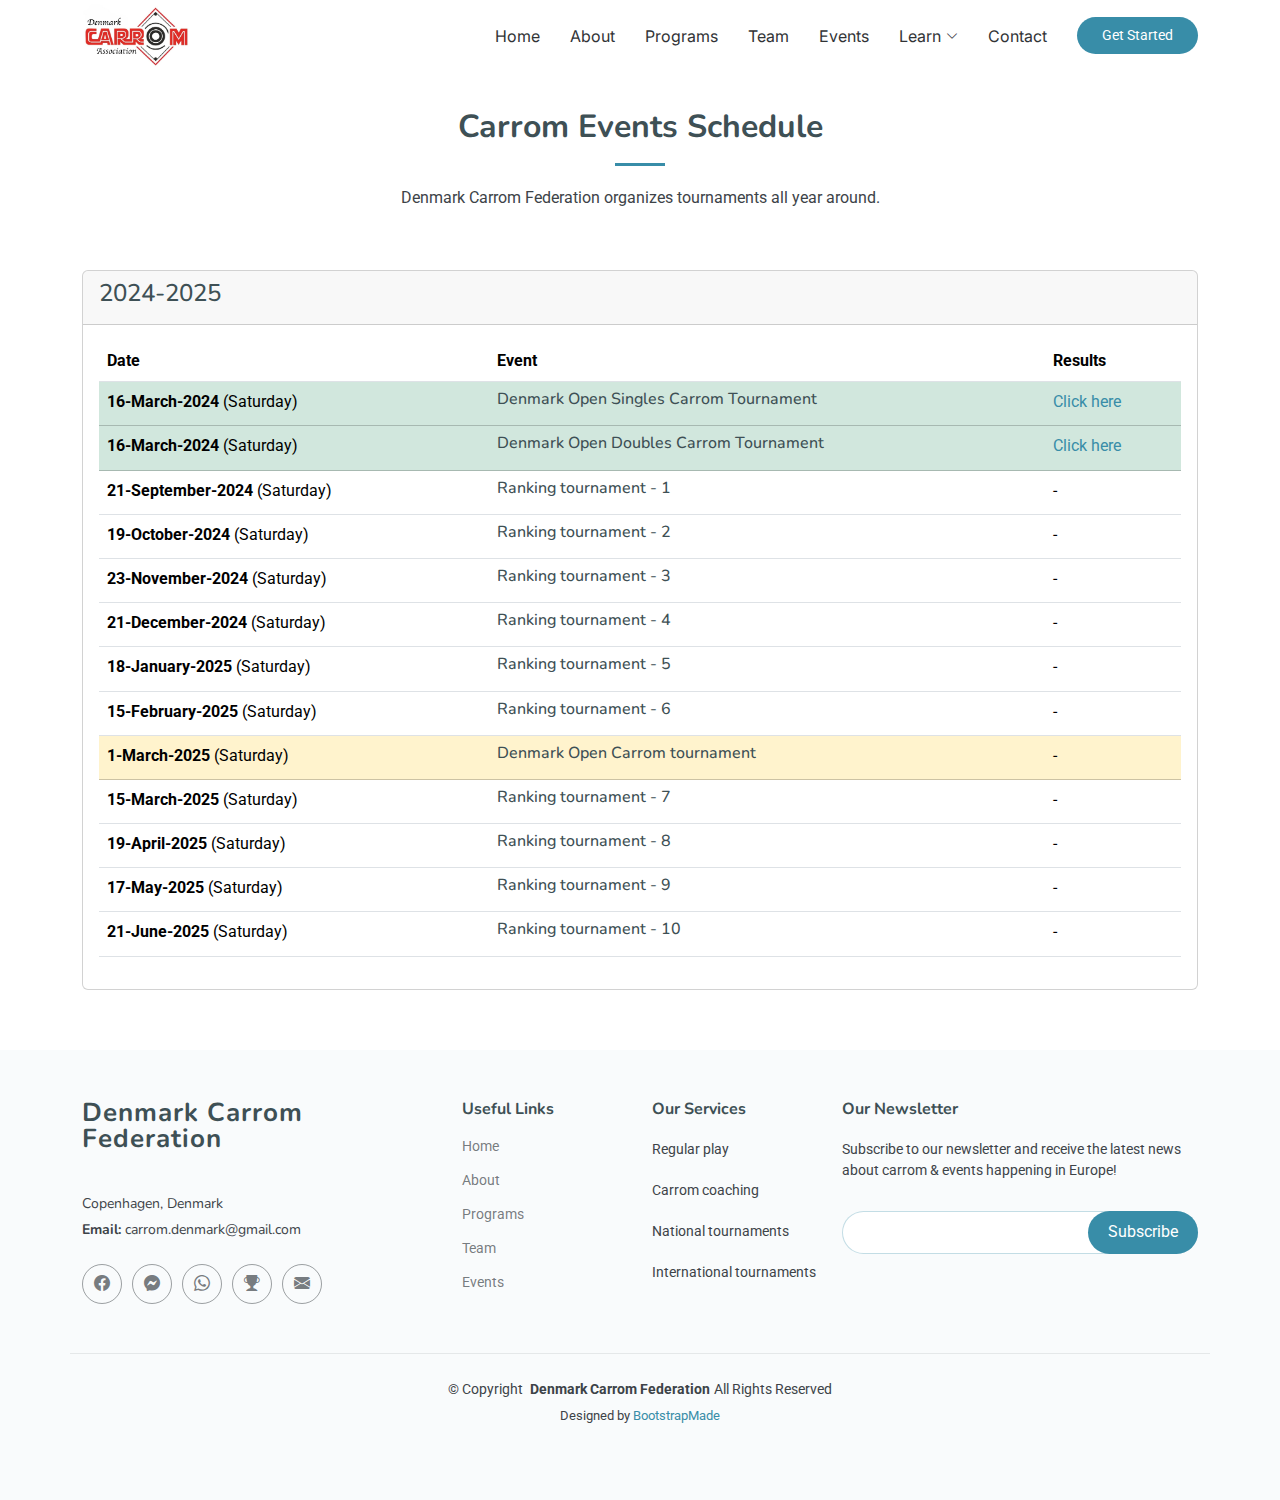
==== events.html @ f28c3bbd "Redesigned events page" ====
<!DOCTYPE html>
<html lang="en">

<head>
  <meta charset="utf-8">
  <meta content="width=device-width, initial-scale=1.0" name="viewport">
  <title>DKCF | Denmark Carrom Federation</title>
  <meta content="Denmark Carrom Federation, Europe Carrom" name="description">
  <meta content="Carrom, Board games, Denmark, Europe, Indian games, Carrom Federation" name="yearwords">

  <!-- Favicons -->
  <link href="assets/img/favicon-32x32.svg" rel="icon">
  <link href="assets/img/favicon-32x32.svg" rel="apple-touch-icon">

  <!-- Fonts -->
  <link href="https://fonts.googleapis.com" rel="preconnect">
  <link href="https://fonts.gstatic.com" rel="preconnect" crossorigin>
  <link href="https://fonts.googleapis.com/css2?family=Roboto:ital,wght@0,100;0,300;0,400;0,500;0,700;0,900;1,100;1,300;1,400;1,500;1,700;1,900&family=Inter:wght@100;200;300;400;500;600;700;800;900&family=Nunito:ital,wght@0,200;0,300;0,400;0,500;0,600;0,700;0,800;0,900;1,200;1,300;1,400;1,500;1,600;1,700;1,800;1,900&display=swap" rel="stylesheet">

  <!-- Vendor CSS Files -->
  <link href="assets/vendor/bootstrap/css/bootstrap.min.css" rel="stylesheet">
  <link href="assets/vendor/bootstrap-icons/bootstrap-icons.css" rel="stylesheet">
  <link href="assets/vendor/aos/aos.css" rel="stylesheet">
  <link href="assets/vendor/glightbox/css/glightbox.min.css" rel="stylesheet">
  <link href="assets/vendor/swiper/swiper-bundle.min.css" rel="stylesheet">

  <!-- Mailchimp popup form -->
  <!-- <script id="mcjs">!function(c,h,i,m,p){m=c.createElement(h),p=c.getElementsByTagName(h)[0],m.async=1,m.src=i,p.parentNode.insertBefore(m,p)}(document,"script","https://chimpstatic.com/mcjs-connected/js/users/6f88967f87622a96cdae61d76/4e37198067c123663e489a44a.js");</script> -->

  <!-- Main CSS File -->
  <link href="assets/css/main.css" rel="stylesheet">

  <!-- Dynamic event generation -->
  <script>
    function fetchJSONData() {
        fetch("./data/events.json")
            .then((res) => {
              if (!res.ok) {
                  throw new Error
                      (`HTTP error! Status: ${res.status}`);
              }
              return res.json();
            })
            .then((data) => {
                var calendarYears = Object.keys(data)
                calendarYears.sort()
                calendarYears.reverse()

                calendarYears.forEach(year => {
                  var events = Object.values(data[year])

                  var event_calendar = document.createElement('div');
                  event_calendar.id = 'row'
                  event_calendar.className = 'row gy-4'
                  document.getElementById('event_calendar').appendChild(event_calendar);

                  var event_year = document.createElement('div');
                  event_year.id = year
                  event_year.className = 'col-12'
                  document.getElementById('row').appendChild(event_year);

                  var event_calendar_heading = document.createElement('div')
                  event_calendar_heading.id = year + "-list"
                  event_calendar_heading.className = "recent-activities card"
                  document.getElementById(year).appendChild(event_calendar_heading);

                  var heading = '<div class="card-header"><h4>' + year + '</h4></div>';
                  document.getElementById(year + '-list').innerHTML += heading;

                  var calendar = document.createElement('div');
                  calendar.className = 'card-body no-padding';
                  calendar.id = year + '-content';
                  document.getElementById(year + '-list').appendChild(calendar);

                  var tableHtml = '<table class="table table-hover">' +
                    '<thead>' +
                    '<tr>' +
                    '<th scope="col">Date</th>' +
                    '<th scope="col">Event</th>' +
                    '<th scope="col">Results</th>' +
                    '</tr>' +
                    '</thead>' +
                    '<tbody>'

                  events.forEach(eventName => {
                    var date = eventName.date;
                    var day = eventName.day;
                    var month = eventName.month;
                    var yearNumber = eventName.year;
                    var title = eventName.title;
                    var link = eventName.link;
                    var desc = eventName.description;
                    var result = eventName.result;
                    var eventRow = '<tr>'
                    if (title.includes("Open") === true) {
                      eventRow = '<tr class="table-warning">'
                    }
                    if (result != "-") {
                      result = '<a href="' + result + '" target="_blank">Click here</a>'
                      eventRow = '<tr class="table-success">'
                    }
                    var event =
                      eventRow +
                      '<td scope="row"><b>' + date + '-' + month + '-' + yearNumber + '</b> (' + day + ')</td>' +
                      '<td><a href="' + link + '" target="_blank"><h6>' + title + '</h6></a></td>' +
                      '<td>' + result + '</td>' +
                      '</tr>'
                    tableHtml += event;
                  });
                  tableHtml += '</tbody></table>'
                  document.getElementById(year + '-content').innerHTML += tableHtml

                });

            })
            .catch((error) =>
                   console.error("Unable to fetch data:", error));
    }
    fetchJSONData();
  </script>

  <!-- =======================================================
  * Template Name: QuickStart
  * Template URL: https://bootstrapmade.com/quickstart-bootstrap-startup-website-template/
  * Updated: May 01 2024 with Bootstrap v5.3.3
  * Author: BootstrapMade.com
  * License: https://bootstrapmade.com/license/
  ======================================================== -->
</head>

<body class="index-page">

  <header id="header" class="header d-flex align-items-center fixed-top">
    <div class="container-fluid container-xl position-relative d-flex align-items-center">

      <a href="index.html" class="logo d-flex align-items-center me-auto">
        <img src="assets/img/logo.png" alt="">
        <!-- <h1 class="sitename">DKCF</h1> -->
      </a>

      <nav id="navmenu" class="navmenu">
        <ul>
          <li><a href="index.html#hero" class="">Home</a></li>
          <li><a href="index.html#about">About</a></li>
          <li><a href="index.html#services">Programs</a></li>
          <!-- <li><a href="index.html#pricing">Pricing</a></li> -->
          <li><a href="index.html#team">Team</a></li>
          <li><a href="events.html">Events</a></li>
          <!-- <li><a href="gallery.html">Gallery</a></li> -->
          <li class="dropdown"><a href="learn.html"><span>Learn</span> <i class="bi bi-chevron-down toggle-dropdown"></i></a>
            <ul>
              <li><a href="learn.html">What is Carrom?</a></li>
              <li><a href="learn.html#how">How to play?</a></li>
              <li><a href="learn.html#videos">Videos</a></li>
            </ul>
          </li>
          <li><a href="index.html#contact">Contact</a></li>
        </ul>
        <i class="mobile-nav-toggle d-xl-none bi bi-list"></i>
      </nav>

      <a class="btn-getstarted" href="index.html#contact">Get Started</a>

    </div>
  </header>

  <main class="main">

    <br/><br/>

    <!-- Events Section -->
    <section id="events" class="features section">
      <div class="container section-title" data-aos="fade-up">
        <h2>Carrom Events Schedule</h2>
        <p>Denmark Carrom Federation organizes tournaments all year around.</p>
      </div>
      <div class="container">
        <div id="event_calendar"></div>
      </div>
    </section>

  </main>

  <footer id="footer" class="footer position-relative">

    <div class="container footer-top">
      <div class="row gy-4">
        <div class="col-lg-4 col-md-6 footer-about">
          <a href="index.html" class="logo d-flex align-items-center">
            <span class="sitename">Denmark Carrom Federation</span>
          </a>
          <div class="footer-contact pt-3">
            <p>Copenhagen, Denmark</p>
            <p><strong>Email:</strong> <span>carrom.denmark@gmail.com</span></p>
          </div>
          <div class="social-links d-flex mt-4">
            <a href="https://facebook.com/DKCarromAssociation">
              <i class="bi bi-facebook"></i>
            </a>
            <a href="https://m.me/DKCarromAssociation">
              <i class="bi bi-messenger"></i>
            </a>
            <a href="https://chat.whatsapp.com/D2tRiCFvaOX0CAkCWmkSAS">
              <i class="bi bi-whatsapp"></i>
            </a>
            <a href="https://sol4.metapensiero.it/lit/club/7abfbacec8ed11eebfe46162688db8a6">
              <i class="bi bi-trophy-fill"></i>
            </a>
            <a href="mailto:carrom.denmark@gmail.com">
              <i class="bi bi-envelope-fill"></i>
            </a>
          </div>
        </div>

        <div class="col-lg-2 col-md-3 footer-links">
          <h4>Useful Links</h4>
          <ul>
            <li><a href="index.html#hero" class="">Home</a></li>
            <li><a href="index.html#about">About</a></li>
            <li><a href="index.html#services">Programs</a></li>
            <!-- <li><a href="index.html#pricing">Pricing</a></li> -->
            <li><a href="index.html#team">Team</a></li>
            <li><a href="events.html">Events</a></li>
          </ul>
        </div>

        <div class="col-lg-2 col-md-3 footer-links">
          <h4>Our Services</h4>
          <ul>
            <li>Regular play</li>
            <li>Carrom coaching</li>
            <li>National tournaments</li>
            <li>International tournaments</li>
          </ul>
        </div>

        <div class="col-lg-4 col-md-12 footer-newsletter">
          <h4>Our Newsletter</h4>
          <p>Subscribe to our newsletter and receive the latest news about carrom & events happening in Europe!</p>
          <form action="https://carrom.us22.list-manage.com/subscribe/post?u=6f88967f87622a96cdae61d76&amp;id=de82ebd48f&amp;f_id=005bc5e1f0" method="post" class="php-email-form" id="mc-embedded-subscribe-form" name="mc-embedded-subscribe-form" target="_blank">
            <div class="newsletter-form"><input type="email" name="EMAIL"><input type="submit" id="mc-embedded-subscribe" value="Subscribe"></div>
            <div class="loading">Loading</div>
            <div class="error-message"></div>
            <div class="sent-message">Your subscription request has been sent. Thank you!</div>
          </form>
        </div>

      </div>
    </div>

    <div class="container copyright text-center mt-4">
      <p>© <span>Copyright</span> <strong class="px-1 sitename">Denmark Carrom Federation</strong><span>All Rights Reserved</span></p>
      <div class="credits">
        <!-- All the links in the footer should remain intact. -->
        <!-- You can delete the links only if you've purchased the pro version. -->
        <!-- Licensing information: https://bootstrapmade.com/license/ -->
        <!-- Purchase the pro version with working PHP/AJAX contact form: [buy-url] -->
        Designed by <a href="https://bootstrapmade.com/">BootstrapMade</a>
      </div>
    </div>

  </footer>

  <!-- Scroll Top -->
  <a href="#" id="scroll-top" class="scroll-top d-flex align-items-center justify-content-center"><i class="bi bi-arrow-up-short"></i></a>

  <!-- Preloader -->
  <div id="preloader"></div>

  <!-- Vendor JS Files -->
  <script src="assets/vendor/bootstrap/js/bootstrap.bundle.min.js"></script>
  <!-- <script src="assets/vendor/php-email-form/validate.js"></script> -->
  <script src="assets/vendor/aos/aos.js"></script>
  <script src="assets/vendor/glightbox/js/glightbox.min.js"></script>
  <script src="assets/vendor/swiper/swiper-bundle.min.js"></script>
  <script src="assets/vendor/waypoints/noframework.waypoints.js"></script>
  <script src="assets/vendor/imagesloaded/imagesloaded.pkgd.min.js"></script>
  <script src="assets/vendor/isotope-layout/isotope.pkgd.min.js"></script>

  <!-- Main JS File -->
  <script src="assets/js/main.js"></script>

  <!-- Google reCaptch v3 -->
  <script src="https://www.google.com/recaptcha/api.js?render=6Les66kUAAAAANyLrgkl7iuN4JUpNlB5upaMovI4"></script>
  <script>
    var myForm = document.getElementById('dkca-form-submit')
    myForm.addEventListener('submit', function(event) {
        event.preventDefault();

        grecaptcha.ready(function() {
            grecaptcha.execute('6Les66kUAAAAANyLrgkl7iuN4JUpNlB5upaMovI4', {action: 'submit'}).then(function(token) {
                document.getElementById('g-recaptcha-response').value = token;
                myForm.submit();
            });
        });
    });
    </script>

    <!-- Subscription popup from mailchimp -->
    <script type="text/javascript" src="//s3.amazonaws.com/downloads.mailchimp.com/js/mc-validate.js"></script>
    <script type="text/javascript">(function($) {window.fnames = new Array(); window.ftypes = new Array();fnames[0]='EMAIL';ftypes[0]='email';fnames[6]='SUBJECT';ftypes[6]='text';fnames[7]='MESSAGE';ftypes[7]='text';fnames[8]='NAME';ftypes[8]='text';fnames[1]='FNAME';ftypes[1]='text';fnames[2]='LNAME';ftypes[2]='text';fnames[3]='ADDRESS';ftypes[3]='address';fnames[4]='PHONE';ftypes[4]='phone';fnames[5]='BIRTHDAY';ftypes[5]='birthday';}(jQuery));var $mcj = jQuery.noConflict(true);</script>
</body>

</html>
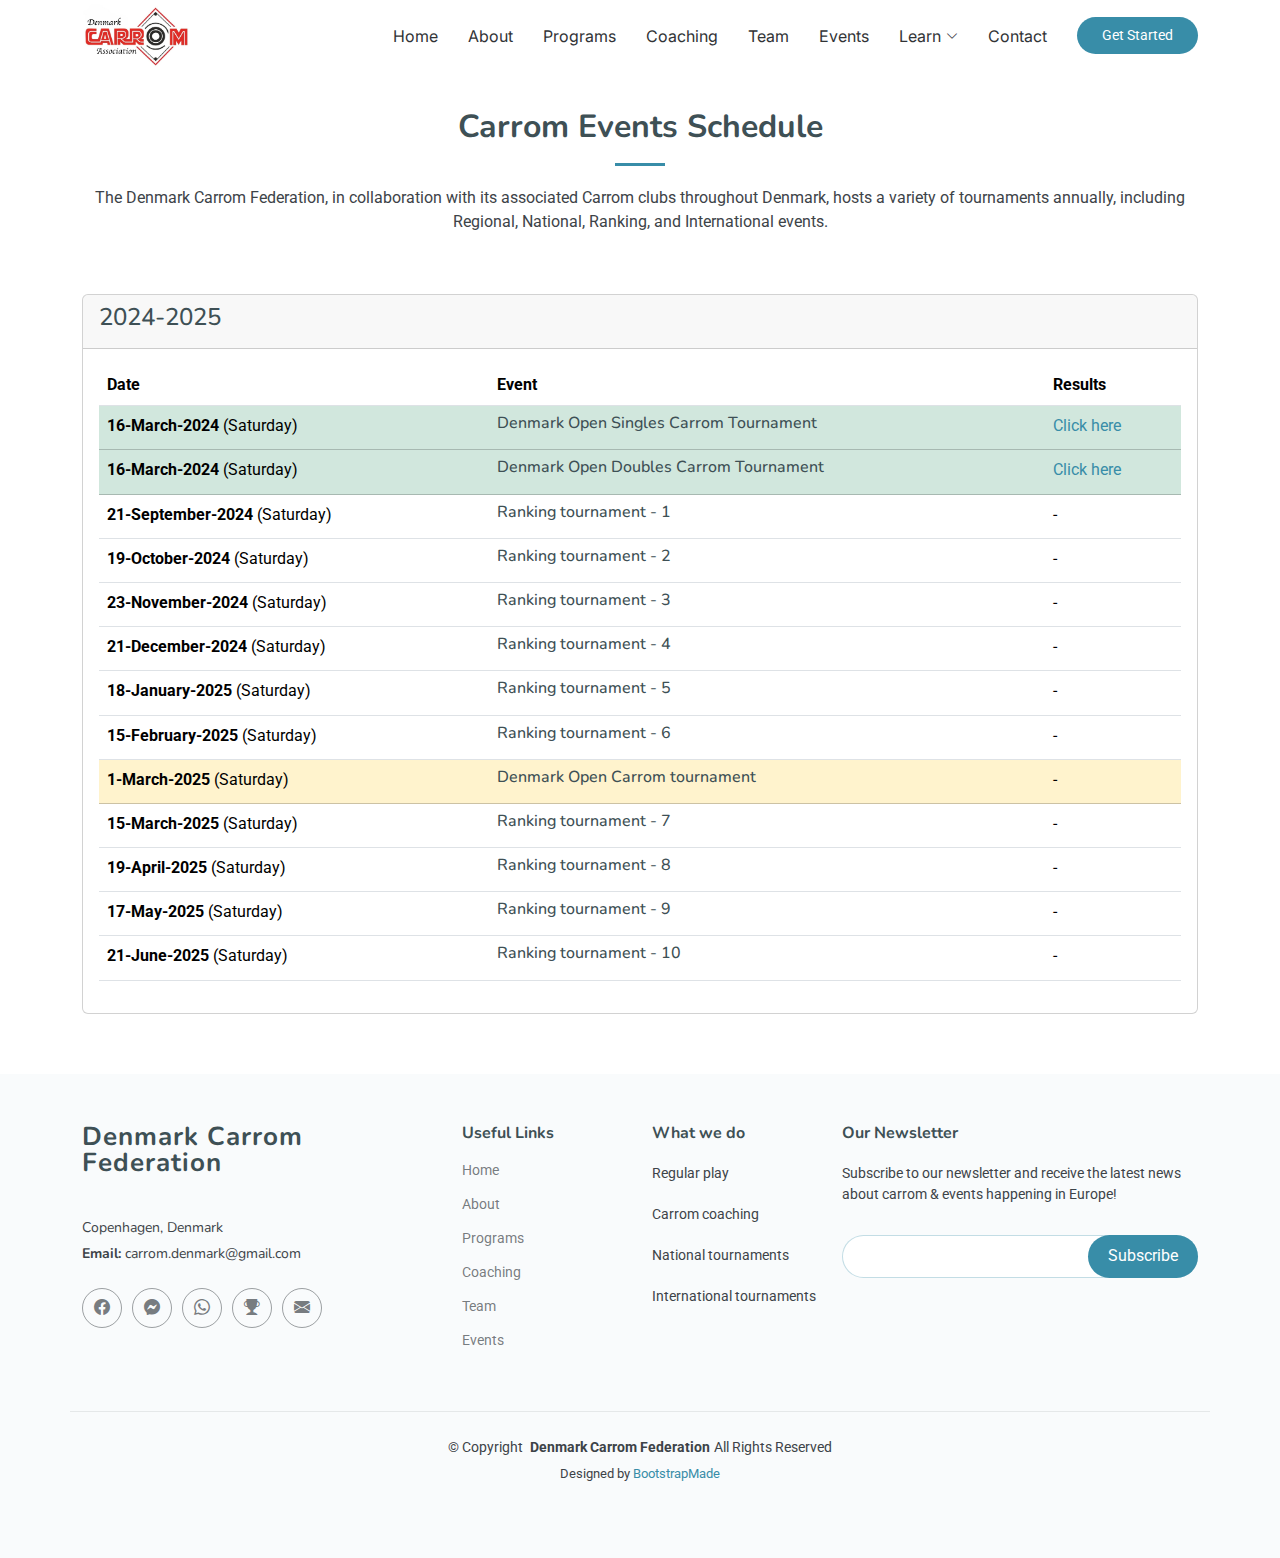
==== commit 8722bea3: "Added google analytics" ====
--- a/events.html
+++ b/events.html
@@ -29,6 +29,16 @@
 
   <!-- Main CSS File -->
   <link href="assets/css/main.css" rel="stylesheet">
+
+  <!-- Google tag (gtag.js) -->
+  <script async src="https://www.googletagmanager.com/gtag/js?id=G-FX6FYFW63V"></script>
+  <script>
+    window.dataLayer = window.dataLayer || [];
+    function gtag(){dataLayer.push(arguments);}
+    gtag('js', new Date());
+
+    gtag('config', 'G-FX6FYFW63V');
+  </script>
 
   <!-- Dynamic event generation -->
   <script>
@@ -143,7 +153,7 @@
           <li><a href="index.html#hero" class="">Home</a></li>
           <li><a href="index.html#about">About</a></li>
           <li><a href="index.html#services">Programs</a></li>
-          <!-- <li><a href="index.html#pricing">Pricing</a></li> -->
+          <li><a href="index.html#coaching">Coaching</a></li>
           <li><a href="index.html#team">Team</a></li>
           <li><a href="events.html">Events</a></li>
           <!-- <li><a href="gallery.html">Gallery</a></li> -->
@@ -172,7 +182,7 @@
     <section id="events" class="features section">
       <div class="container section-title" data-aos="fade-up">
         <h2>Carrom Events Schedule</h2>
-        <p>Denmark Carrom Federation organizes tournaments all year around.</p>
+        <p>The Denmark Carrom Federation, in collaboration with its associated Carrom clubs throughout Denmark, hosts a variety of tournaments annually, including Regional, National, Ranking, and International events.</p>
       </div>
       <div class="container">
         <div id="event_calendar"></div>
@@ -218,14 +228,14 @@
             <li><a href="index.html#hero" class="">Home</a></li>
             <li><a href="index.html#about">About</a></li>
             <li><a href="index.html#services">Programs</a></li>
-            <!-- <li><a href="index.html#pricing">Pricing</a></li> -->
+            <li><a href="index.html#coaching">Coaching</a></li>
             <li><a href="index.html#team">Team</a></li>
             <li><a href="events.html">Events</a></li>
           </ul>
         </div>
 
         <div class="col-lg-2 col-md-3 footer-links">
-          <h4>Our Services</h4>
+          <h4>What we do</h4>
           <ul>
             <li>Regular play</li>
             <li>Carrom coaching</li>
@@ -280,25 +290,9 @@
   <!-- Main JS File -->
   <script src="assets/js/main.js"></script>
 
-  <!-- Google reCaptch v3 -->
-  <script src="https://www.google.com/recaptcha/api.js?render=6Les66kUAAAAANyLrgkl7iuN4JUpNlB5upaMovI4"></script>
-  <script>
-    var myForm = document.getElementById('dkca-form-submit')
-    myForm.addEventListener('submit', function(event) {
-        event.preventDefault();
-
-        grecaptcha.ready(function() {
-            grecaptcha.execute('6Les66kUAAAAANyLrgkl7iuN4JUpNlB5upaMovI4', {action: 'submit'}).then(function(token) {
-                document.getElementById('g-recaptcha-response').value = token;
-                myForm.submit();
-            });
-        });
-    });
-    </script>
-
-    <!-- Subscription popup from mailchimp -->
-    <script type="text/javascript" src="//s3.amazonaws.com/downloads.mailchimp.com/js/mc-validate.js"></script>
-    <script type="text/javascript">(function($) {window.fnames = new Array(); window.ftypes = new Array();fnames[0]='EMAIL';ftypes[0]='email';fnames[6]='SUBJECT';ftypes[6]='text';fnames[7]='MESSAGE';ftypes[7]='text';fnames[8]='NAME';ftypes[8]='text';fnames[1]='FNAME';ftypes[1]='text';fnames[2]='LNAME';ftypes[2]='text';fnames[3]='ADDRESS';ftypes[3]='address';fnames[4]='PHONE';ftypes[4]='phone';fnames[5]='BIRTHDAY';ftypes[5]='birthday';}(jQuery));var $mcj = jQuery.noConflict(true);</script>
+  <!-- Subscription popup from mailchimp -->
+  <script type="text/javascript" src="//s3.amazonaws.com/downloads.mailchimp.com/js/mc-validate.js"></script>
+  <script type="text/javascript">(function($) {window.fnames = new Array(); window.ftypes = new Array();fnames[0]='EMAIL';ftypes[0]='email';fnames[6]='SUBJECT';ftypes[6]='text';fnames[7]='MESSAGE';ftypes[7]='text';fnames[8]='NAME';ftypes[8]='text';fnames[1]='FNAME';ftypes[1]='text';fnames[2]='LNAME';ftypes[2]='text';fnames[3]='ADDRESS';ftypes[3]='address';fnames[4]='PHONE';ftypes[4]='phone';fnames[5]='BIRTHDAY';ftypes[5]='birthday';}(jQuery));var $mcj = jQuery.noConflict(true);</script>
 </body>
 
 </html>
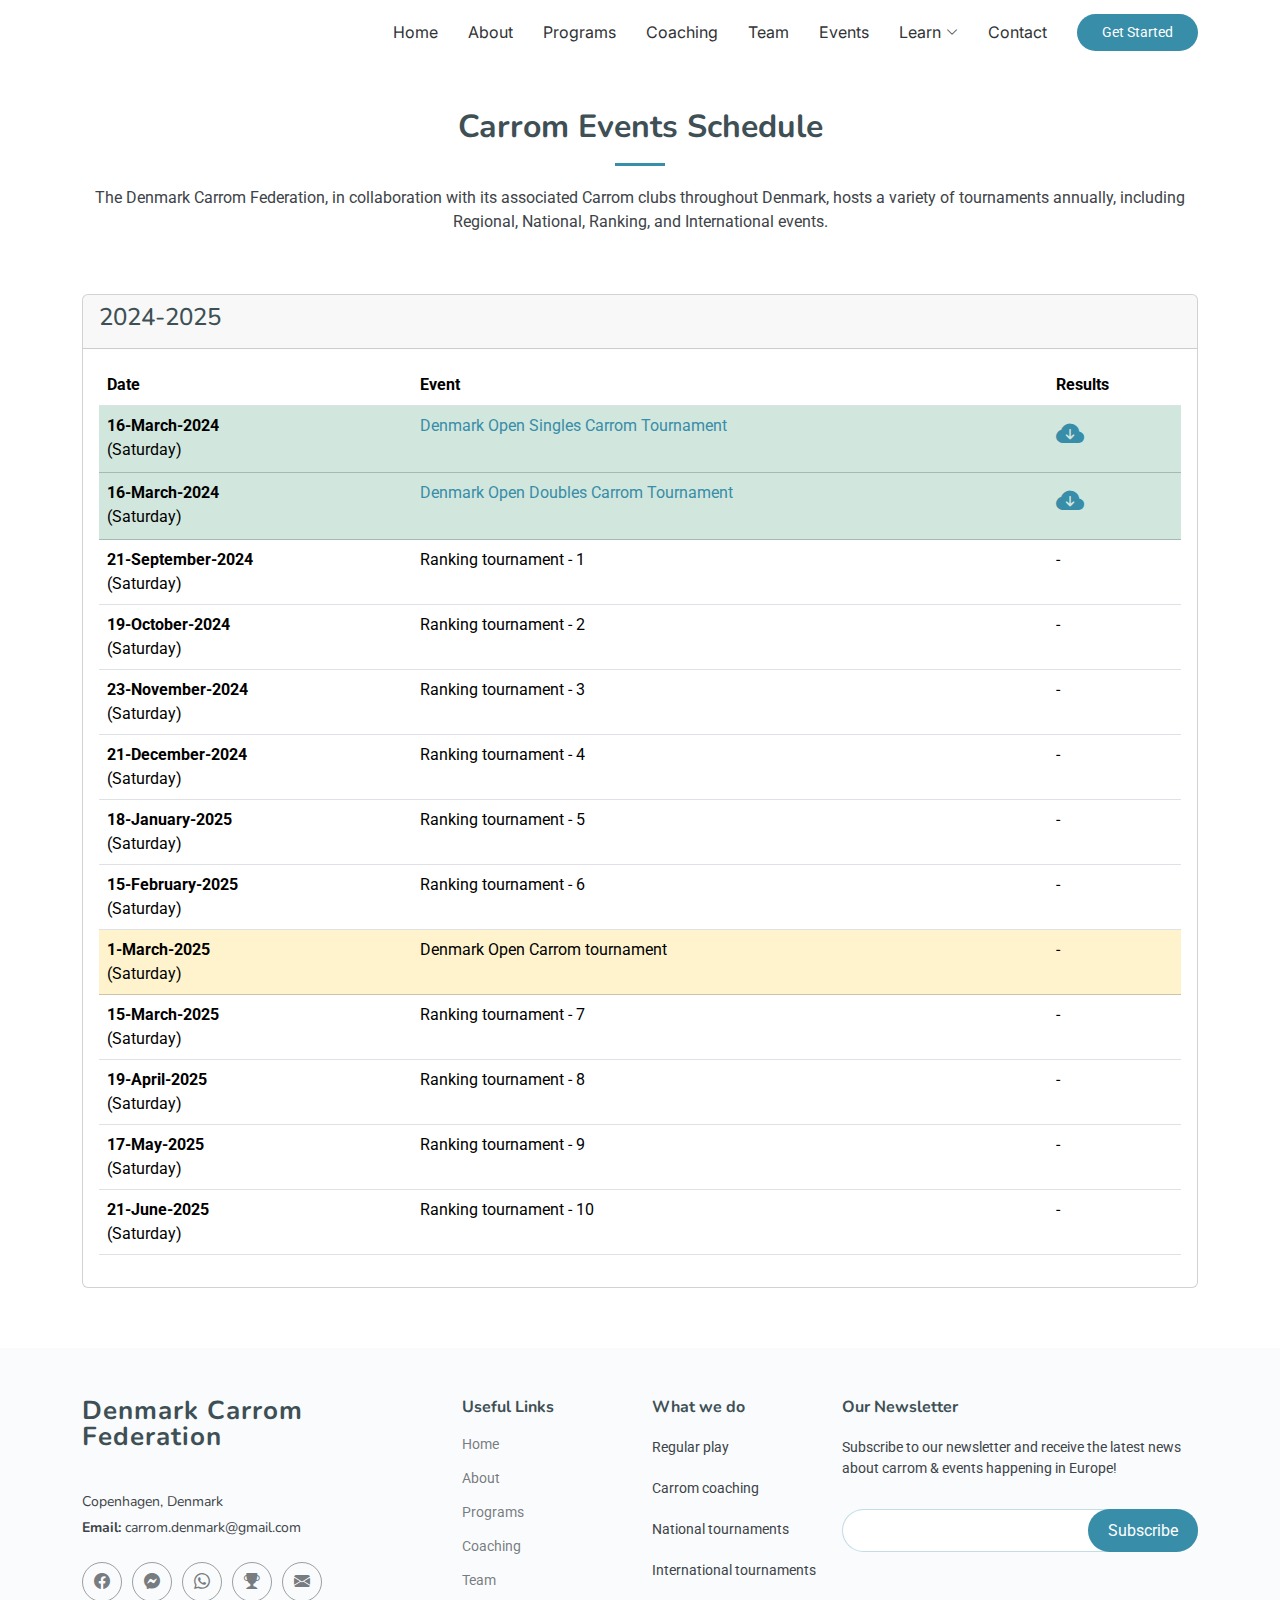
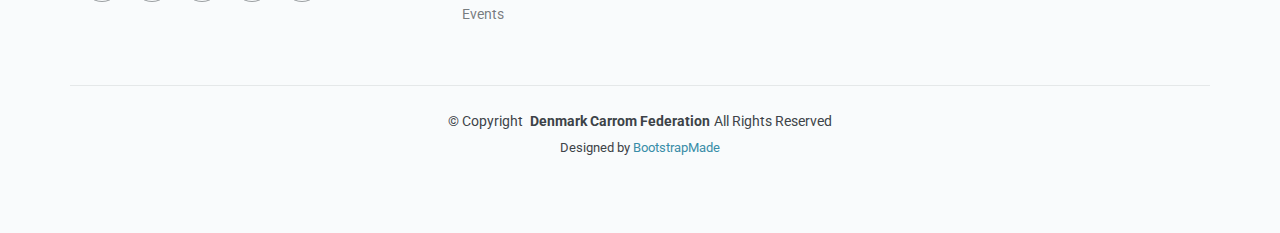
==== commit 61d3c1c4: "Minor css adjustment" ====
--- a/events.html
+++ b/events.html
@@ -102,17 +102,21 @@
                     var desc = eventName.description;
                     var result = eventName.result;
                     var eventRow = '<tr>'
-                    if (title.includes("Open") === true) {
+                    var eventLink = title
+                    if (title.includes("Open") === true || title.includes("International") === true) {
                       eventRow = '<tr class="table-warning">'
                     }
                     if (result != "-") {
-                      result = '<a href="' + result + '" target="_blank">Click here</a>'
+                      result = '<a href="' + result + '" target="_blank"><div class="fs-3 mb-2"><i class="bi bi-cloud-arrow-down-fill"></i></div></a>'
                       eventRow = '<tr class="table-success">'
+                    }
+                    if (link != "") {
+                      eventLink = '<a href="' + link + '" target="_blank">' + title + '</a>'
                     }
                     var event =
                       eventRow +
-                      '<td scope="row"><b>' + date + '-' + month + '-' + yearNumber + '</b> (' + day + ')</td>' +
-                      '<td><a href="' + link + '" target="_blank"><h6>' + title + '</h6></a></td>' +
+                      '<td scope="row"><b>' + date + '-' + month + '-' + yearNumber + '</b> <div class="subtext">(' + day + ')</div></td>' +
+                      '<td>' + eventLink + '</td>' +
                       '<td>' + result + '</td>' +
                       '</tr>'
                     tableHtml += event;
@@ -144,7 +148,8 @@
     <div class="container-fluid container-xl position-relative d-flex align-items-center">
 
       <a href="index.html" class="logo d-flex align-items-center me-auto">
-        <img src="assets/img/logo.png" alt="">
+        <!-- <img src="assets/img/logo.png" alt=""> -->
+        <img src="assets/img/logo.webp" alt="">
         <!-- <h1 class="sitename">DKCF</h1> -->
       </a>
 
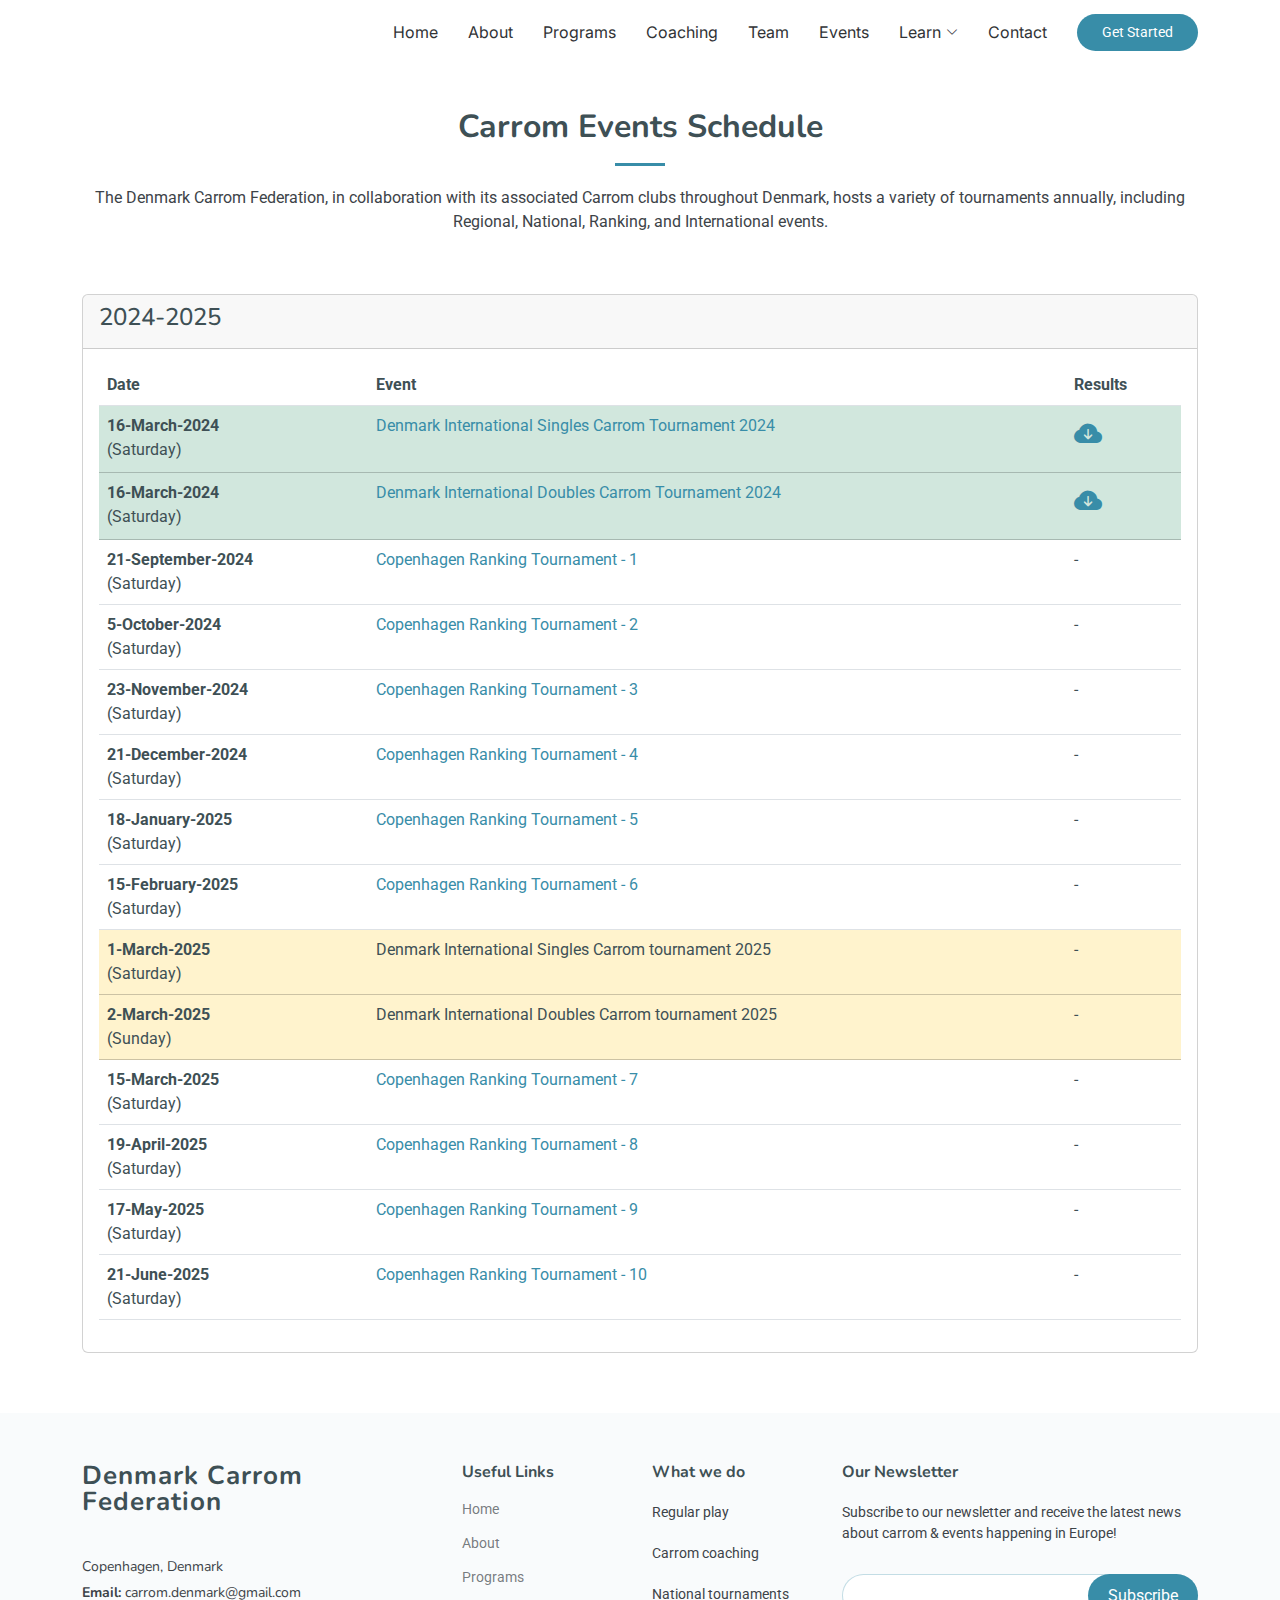
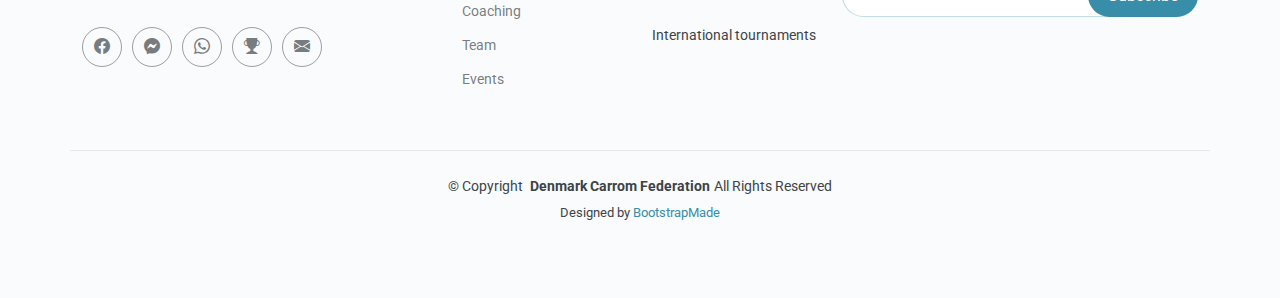
==== commit 32858ada: "Webpage title to track analytics" ====
--- a/events.html
+++ b/events.html
@@ -4,7 +4,7 @@
 <head>
   <meta charset="utf-8">
   <meta content="width=device-width, initial-scale=1.0" name="viewport">
-  <title>DKCF | Denmark Carrom Federation</title>
+  <title>DKCF | Denmark Carrom Federation | Events</title>
   <meta content="Denmark Carrom Federation, Europe Carrom" name="description">
   <meta content="Carrom, Board games, Denmark, Europe, Indian games, Carrom Federation" name="yearwords">
 
@@ -209,7 +209,7 @@
             <p><strong>Email:</strong> <span>carrom.denmark@gmail.com</span></p>
           </div>
           <div class="social-links d-flex mt-4">
-            <a href="https://facebook.com/DKCarromAssociation">
+            <a href="https://facebook.com/DKCarromFederation">
               <i class="bi bi-facebook"></i>
             </a>
             <a href="https://m.me/DKCarromAssociation">
--- a/assets/css/main.css
+++ b/assets/css/main.css
@@ -2431,6 +2431,7 @@
 .team .team-member .pic {
   overflow: hidden;
   width: 150px;
+  height: 150px;
   border-radius: 50%;
   flex-shrink: 0;
 }
@@ -2567,6 +2568,20 @@
   color: #999
 }
 
+.recent-activities th {
+  font-size: 1em;
+  color: var(--heading-color)
+}
+
+.recent-activities tr td {
+  font-size: 1em;
+  color: var(--heading-color)
+}
+
+.recent-activities .subtext {
+  color: var(--heading-color)
+}
+
 .recent-activities .icon {
   width: 35px;
   height: 35px;
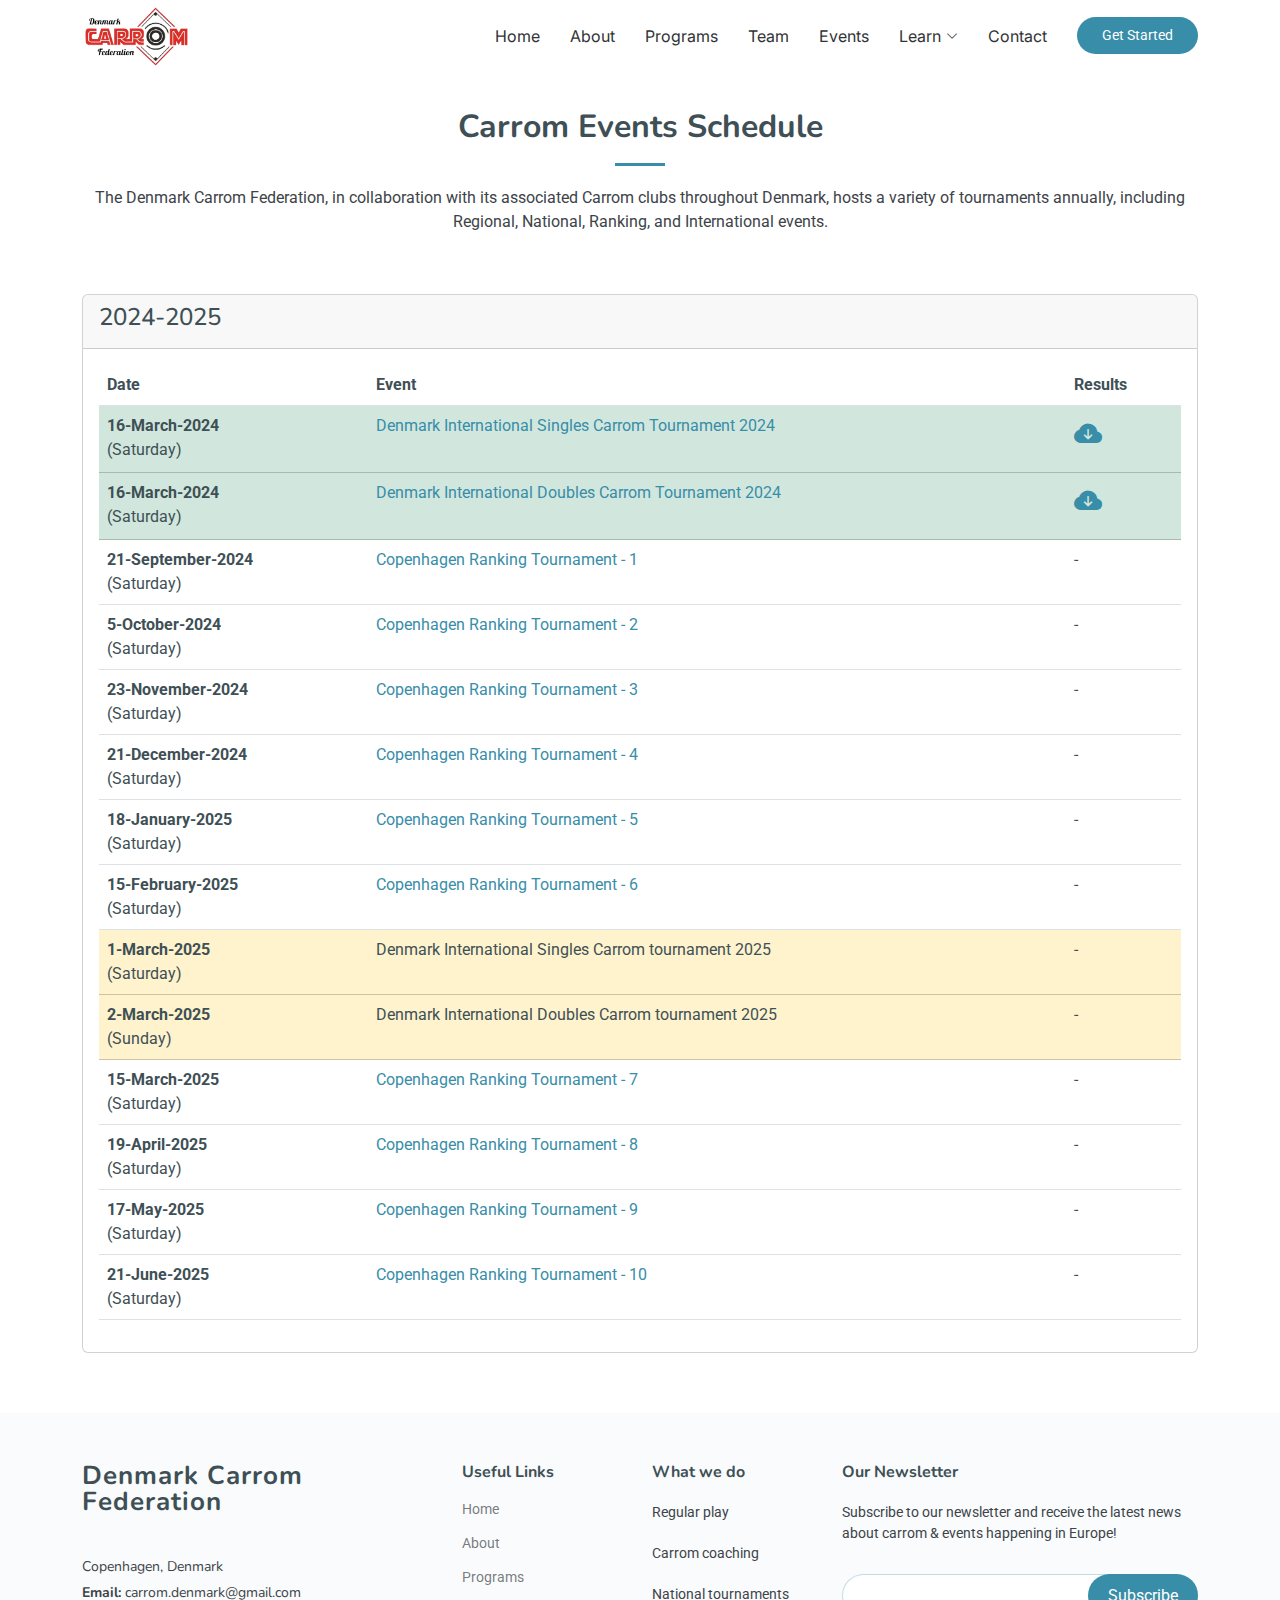
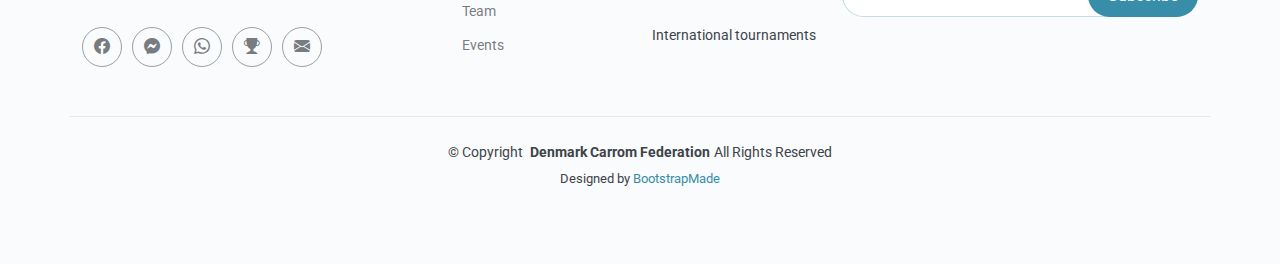
==== commit f30391d4: "Added stats section and updated logo" ====
--- a/events.html
+++ b/events.html
@@ -148,7 +148,7 @@
     <div class="container-fluid container-xl position-relative d-flex align-items-center">
 
       <a href="index.html" class="logo d-flex align-items-center me-auto">
-        <!-- <img src="assets/img/logo.png" alt=""> -->
+        <!-- <img src="assets/img/logo.jpg" alt=""> -->
         <img src="assets/img/logo.webp" alt="">
         <!-- <h1 class="sitename">DKCF</h1> -->
       </a>
@@ -158,7 +158,7 @@
           <li><a href="index.html#hero" class="">Home</a></li>
           <li><a href="index.html#about">About</a></li>
           <li><a href="index.html#services">Programs</a></li>
-          <li><a href="index.html#coaching">Coaching</a></li>
+          <!-- <li><a href="index.html#coaching">Coaching</a></li> -->
           <li><a href="index.html#team">Team</a></li>
           <li><a href="events.html">Events</a></li>
           <!-- <li><a href="gallery.html">Gallery</a></li> -->
@@ -212,7 +212,7 @@
             <a href="https://facebook.com/DKCarromFederation">
               <i class="bi bi-facebook"></i>
             </a>
-            <a href="https://m.me/DKCarromAssociation">
+            <a href="https://m.me/DKCarromFederation">
               <i class="bi bi-messenger"></i>
             </a>
             <a href="https://chat.whatsapp.com/D2tRiCFvaOX0CAkCWmkSAS">
@@ -233,7 +233,7 @@
             <li><a href="index.html#hero" class="">Home</a></li>
             <li><a href="index.html#about">About</a></li>
             <li><a href="index.html#services">Programs</a></li>
-            <li><a href="index.html#coaching">Coaching</a></li>
+            <!-- <li><a href="index.html#coaching">Coaching</a></li> -->
             <li><a href="index.html#team">Team</a></li>
             <li><a href="events.html">Events</a></li>
           </ul>
--- a/assets/css/main.css
+++ b/assets/css/main.css
@@ -103,9 +103,9 @@
 }
 
 @media (max-width: 480px) {
-  .header .logo img {
+  /* .header .logo img {
     max-height: 24px;
-  }
+  } */
 
   .header .logo h1 {
     font-size: 24px;
@@ -963,6 +963,44 @@
 }
 
 /*--------------------------------------------------------------
+# Stats Section
+--------------------------------------------------------------*/
+.stats {
+  --background-color: rgba(var(--accent-color-rgb), .06);
+  padding: 40px 0;
+}
+
+.stats .stats-item {
+  padding: 30px;
+  width: 100%;
+}
+
+.stats .stats-item i {
+  color: var(--accent-color);
+  display: block;
+  font-size: 44px;
+  float: left;
+  line-height: 0;
+}
+
+.stats .stats-item .purecounter {
+  color: var(--heading-color);
+  font-size: 48px;
+  line-height: 40px;
+  display: block;
+  font-weight: 700;
+  margin-left: 60px;
+}
+
+.stats .stats-item p {
+  color: color-mix(in srgb, var(--default-color), transparent 40%);
+  padding: 15px 0 0 0;
+  margin: 0 0 0 60px;
+  font-family: var(--heading-font);
+  font-size: 14px;
+}
+
+/*--------------------------------------------------------------
 # Services Section
 --------------------------------------------------------------*/
 .services {
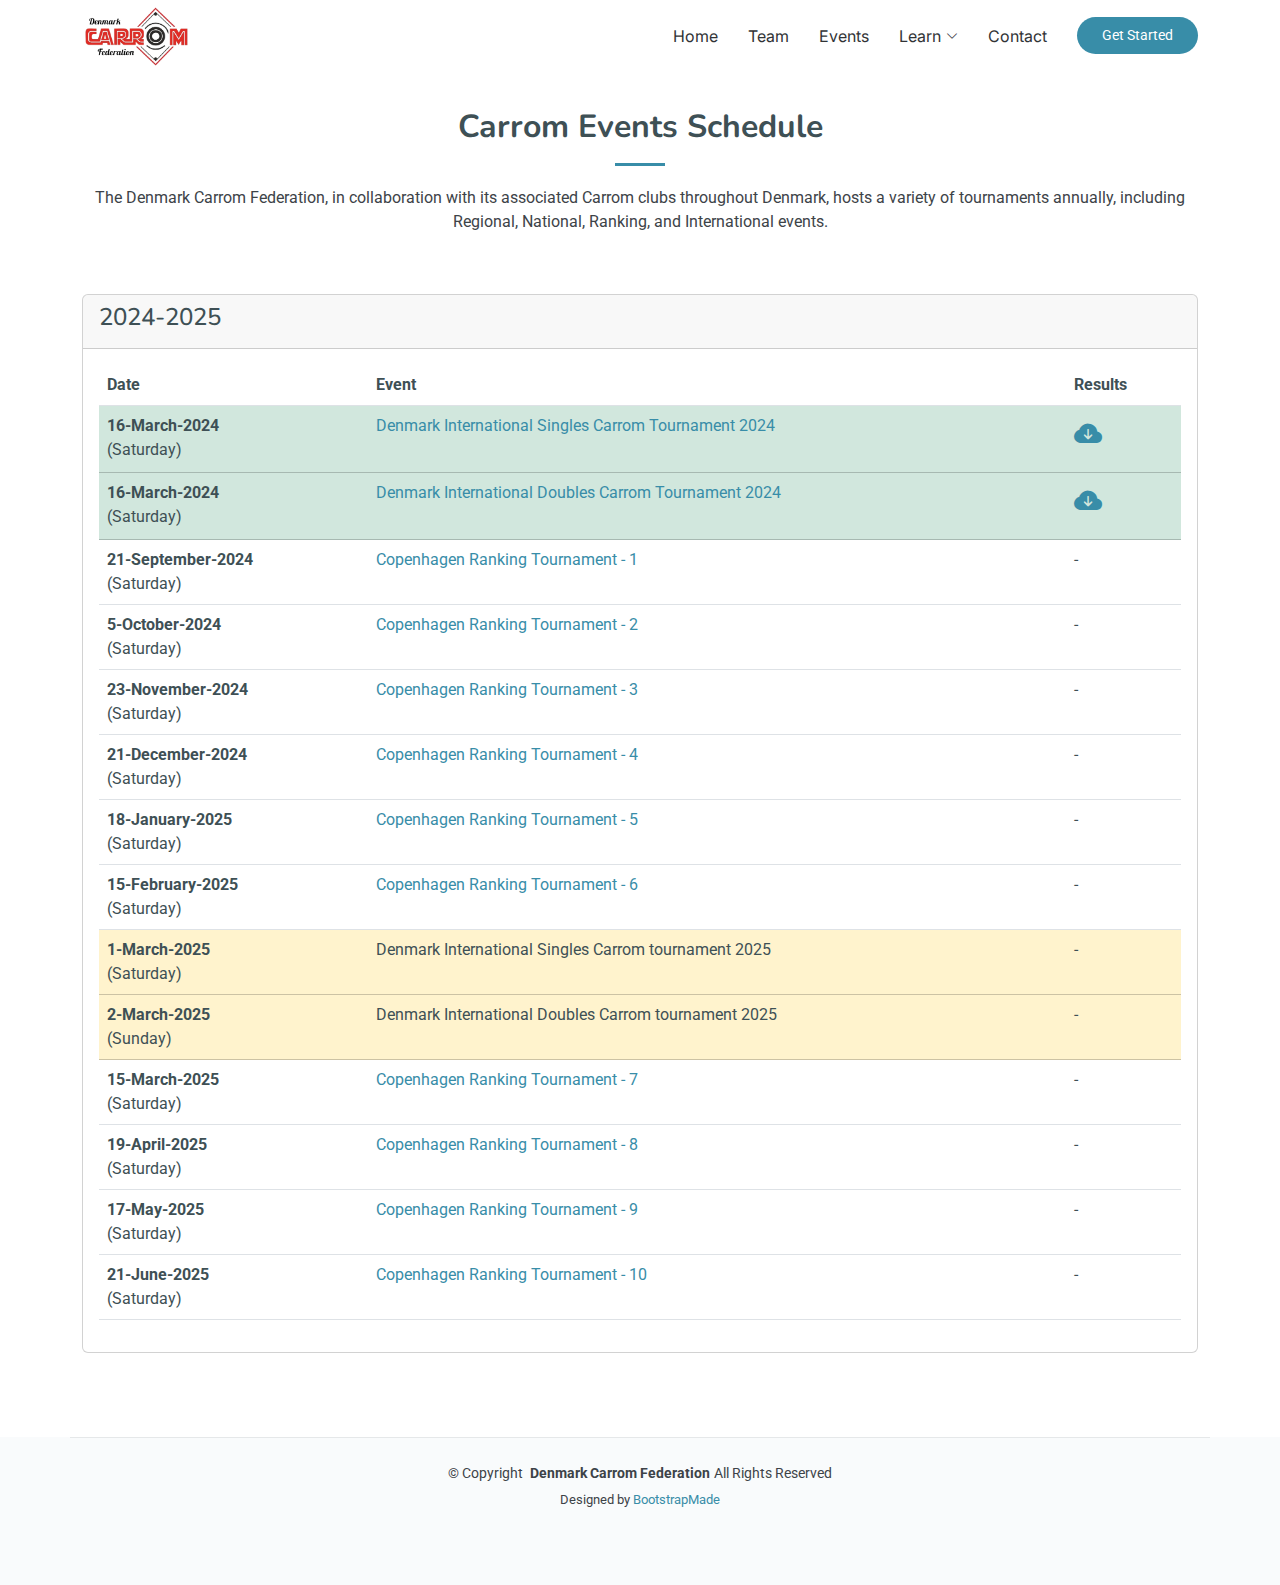
==== commit 8476719a: "Revisted nav-footer-menu" ====
--- a/events.html
+++ b/events.html
@@ -156,8 +156,8 @@
       <nav id="navmenu" class="navmenu">
         <ul>
           <li><a href="index.html#hero" class="">Home</a></li>
-          <li><a href="index.html#about">About</a></li>
-          <li><a href="index.html#services">Programs</a></li>
+          <!-- <li><a href="index.html#about">About</a></li>
+          <li><a href="index.html#services">Programs</a></li> -->
           <!-- <li><a href="index.html#coaching">Coaching</a></li> -->
           <li><a href="index.html#team">Team</a></li>
           <li><a href="events.html">Events</a></li>
@@ -198,7 +198,7 @@
 
   <footer id="footer" class="footer position-relative">
 
-    <div class="container footer-top">
+    <!-- <div class="container footer-top">
       <div class="row gy-4">
         <div class="col-lg-4 col-md-6 footer-about">
           <a href="index.html" class="logo d-flex align-items-center">
@@ -233,7 +233,7 @@
             <li><a href="index.html#hero" class="">Home</a></li>
             <li><a href="index.html#about">About</a></li>
             <li><a href="index.html#services">Programs</a></li>
-            <!-- <li><a href="index.html#coaching">Coaching</a></li> -->
+            <li><a href="index.html#coaching">Coaching</a></li>
             <li><a href="index.html#team">Team</a></li>
             <li><a href="events.html">Events</a></li>
           </ul>
@@ -261,7 +261,7 @@
         </div>
 
       </div>
-    </div>
+    </div> -->
 
     <div class="container copyright text-center mt-4">
       <p>© <span>Copyright</span> <strong class="px-1 sitename">Denmark Carrom Federation</strong><span>All Rights Reserved</span></p>
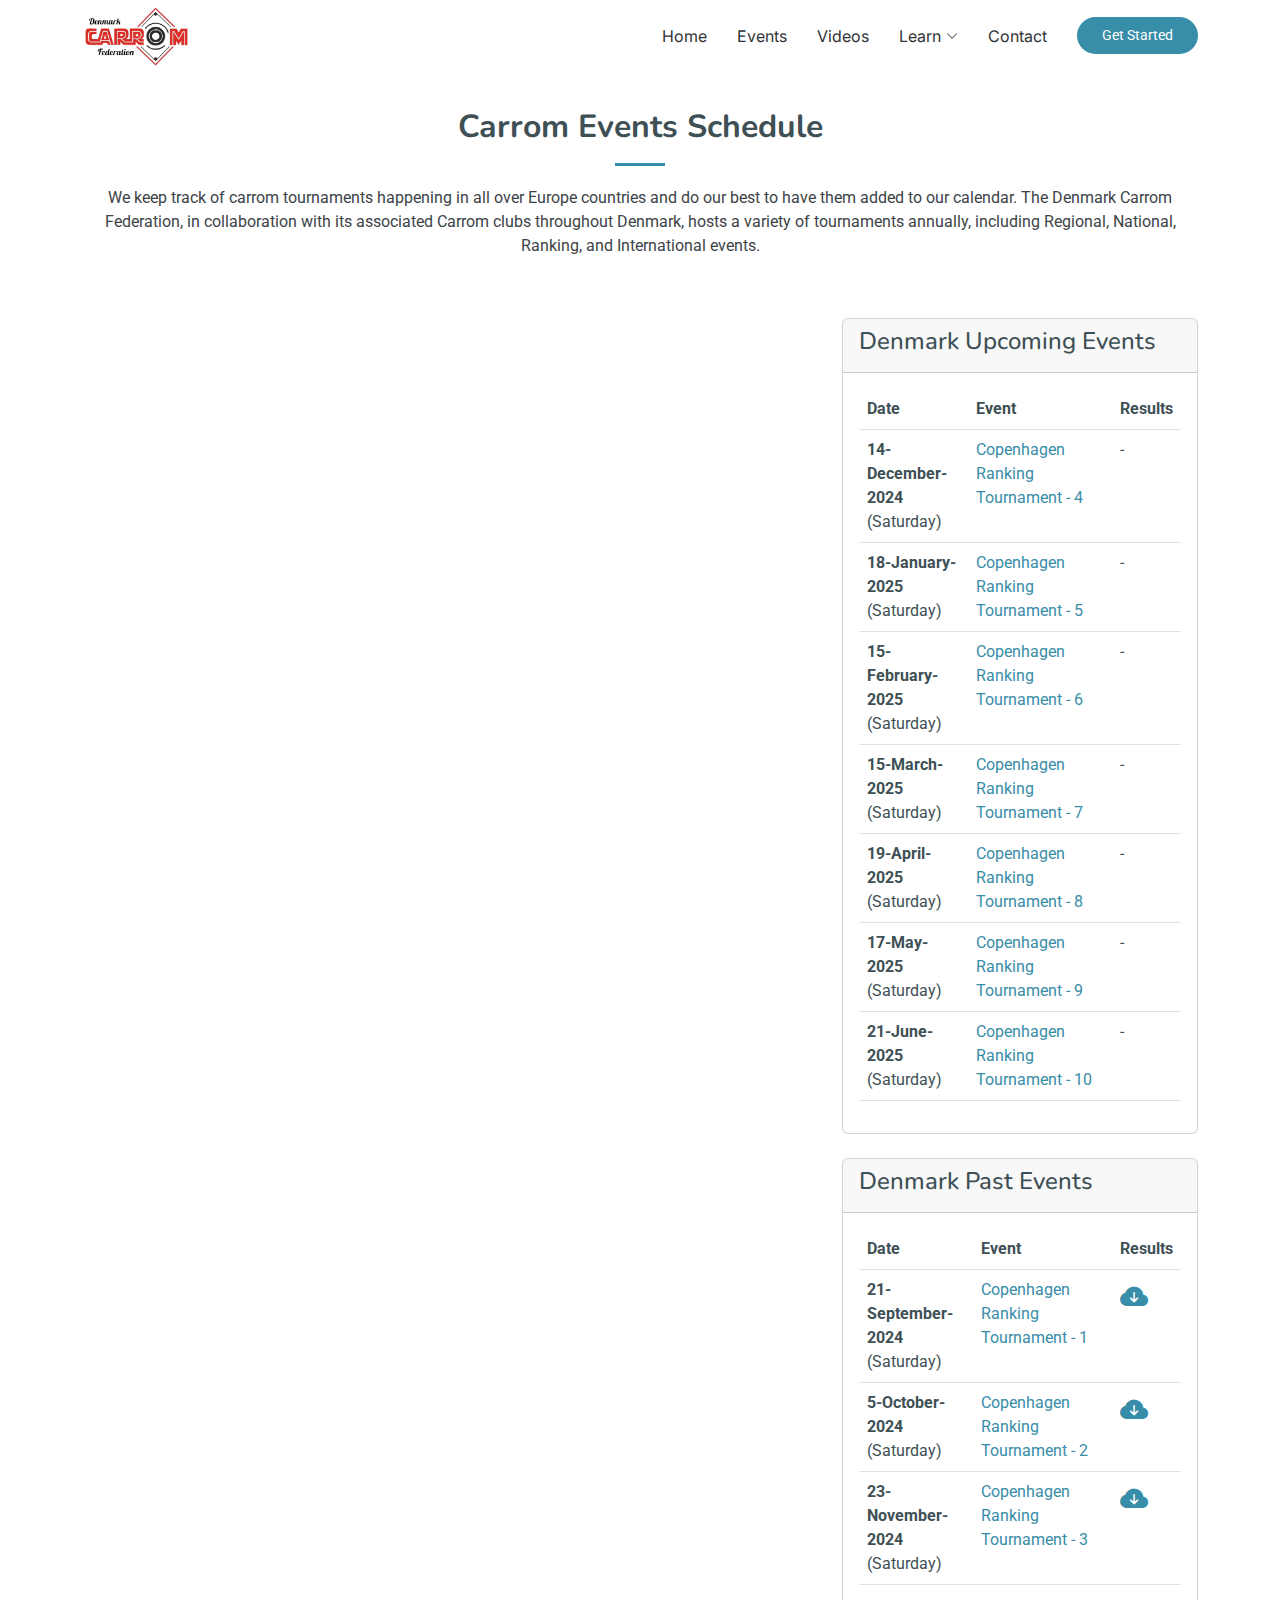
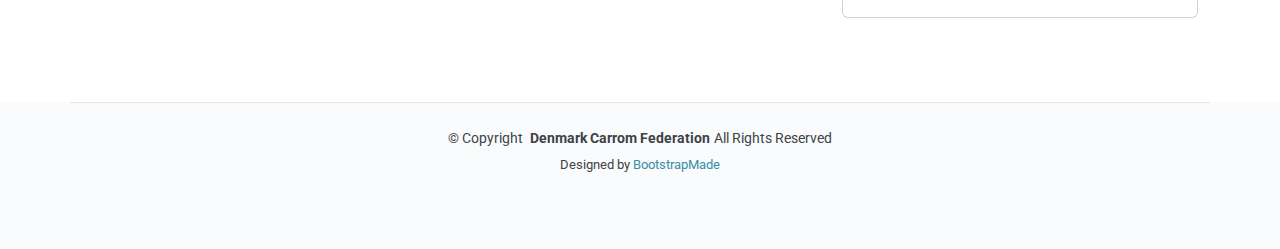
==== commit 7751437e: "Redesigned events section" ====
--- a/events.html
+++ b/events.html
@@ -15,7 +15,9 @@
   <!-- Fonts -->
   <link href="https://fonts.googleapis.com" rel="preconnect">
   <link href="https://fonts.gstatic.com" rel="preconnect" crossorigin>
-  <link href="https://fonts.googleapis.com/css2?family=Roboto:ital,wght@0,100;0,300;0,400;0,500;0,700;0,900;1,100;1,300;1,400;1,500;1,700;1,900&family=Inter:wght@100;200;300;400;500;600;700;800;900&family=Nunito:ital,wght@0,200;0,300;0,400;0,500;0,600;0,700;0,800;0,900;1,200;1,300;1,400;1,500;1,600;1,700;1,800;1,900&display=swap" rel="stylesheet">
+  <link
+    href="https://fonts.googleapis.com/css2?family=Roboto:ital,wght@0,100;0,300;0,400;0,500;0,700;0,900;1,100;1,300;1,400;1,500;1,700;1,900&family=Inter:wght@100;200;300;400;500;600;700;800;900&family=Nunito:ital,wght@0,200;0,300;0,400;0,500;0,600;0,700;0,800;0,900;1,200;1,300;1,400;1,500;1,600;1,700;1,800;1,900&display=swap"
+    rel="stylesheet">
 
   <!-- Vendor CSS Files -->
   <link href="assets/vendor/bootstrap/css/bootstrap.min.css" rel="stylesheet">
@@ -34,7 +36,7 @@
   <script async src="https://www.googletagmanager.com/gtag/js?id=G-FX6FYFW63V"></script>
   <script>
     window.dataLayer = window.dataLayer || [];
-    function gtag(){dataLayer.push(arguments);}
+    function gtag() { dataLayer.push(arguments); }
     gtag('js', new Date());
 
     gtag('config', 'G-FX6FYFW63V');
@@ -42,95 +44,154 @@
 
   <!-- Dynamic event generation -->
   <script>
-    function fetchJSONData() {
-        fetch("./data/events.json")
-            .then((res) => {
-              if (!res.ok) {
-                  throw new Error
-                      (`HTTP error! Status: ${res.status}`);
-              }
-              return res.json();
-            })
-            .then((data) => {
-                var calendarYears = Object.keys(data)
-                calendarYears.sort()
-                calendarYears.reverse()
-
-                calendarYears.forEach(year => {
-                  var events = Object.values(data[year])
-
-                  var event_calendar = document.createElement('div');
-                  event_calendar.id = 'row'
-                  event_calendar.className = 'row gy-4'
-                  document.getElementById('event_calendar').appendChild(event_calendar);
-
-                  var event_year = document.createElement('div');
-                  event_year.id = year
-                  event_year.className = 'col-12'
-                  document.getElementById('row').appendChild(event_year);
-
-                  var event_calendar_heading = document.createElement('div')
-                  event_calendar_heading.id = year + "-list"
-                  event_calendar_heading.className = "recent-activities card"
-                  document.getElementById(year).appendChild(event_calendar_heading);
-
-                  var heading = '<div class="card-header"><h4>' + year + '</h4></div>';
-                  document.getElementById(year + '-list').innerHTML += heading;
-
-                  var calendar = document.createElement('div');
-                  calendar.className = 'card-body no-padding';
-                  calendar.id = year + '-content';
-                  document.getElementById(year + '-list').appendChild(calendar);
-
-                  var tableHtml = '<table class="table table-hover">' +
-                    '<thead>' +
-                    '<tr>' +
-                    '<th scope="col">Date</th>' +
-                    '<th scope="col">Event</th>' +
-                    '<th scope="col">Results</th>' +
-                    '</tr>' +
-                    '</thead>' +
-                    '<tbody>'
-
-                  events.forEach(eventName => {
-                    var date = eventName.date;
-                    var day = eventName.day;
-                    var month = eventName.month;
-                    var yearNumber = eventName.year;
-                    var title = eventName.title;
-                    var link = eventName.link;
-                    var desc = eventName.description;
-                    var result = eventName.result;
-                    var eventRow = '<tr>'
-                    var eventLink = title
-                    if (title.includes("Open") === true || title.includes("International") === true) {
-                      eventRow = '<tr class="table-warning">'
-                    }
-                    if (result != "-") {
-                      result = '<a href="' + result + '" target="_blank"><div class="fs-3 mb-2"><i class="bi bi-cloud-arrow-down-fill"></i></div></a>'
-                      eventRow = '<tr class="table-success">'
-                    }
-                    if (link != "") {
-                      eventLink = '<a href="' + link + '" target="_blank">' + title + '</a>'
-                    }
-                    var event =
-                      eventRow +
-                      '<td scope="row"><b>' + date + '-' + month + '-' + yearNumber + '</b> <div class="subtext">(' + day + ')</div></td>' +
-                      '<td>' + eventLink + '</td>' +
-                      '<td>' + result + '</td>' +
-                      '</tr>'
-                    tableHtml += event;
-                  });
-                  tableHtml += '</tbody></table>'
-                  document.getElementById(year + '-content').innerHTML += tableHtml
-
-                });
-
-            })
-            .catch((error) =>
-                   console.error("Unable to fetch data:", error));
+    function populateDKCFevents(data) {
+      const contentDiv = document.querySelector('.event_calendar');
+      contentDiv.innerHTML = '';  // Clear previous content if any
+      var events = Object.values(data["events"]);
+
+      var event_calendar = document.createElement('div');
+      event_calendar.id = 'row-dkcf'
+      event_calendar.className = 'row gy-4'
+      contentDiv.appendChild(event_calendar);
+
+      var event_upcoming = document.createElement('div');
+      event_upcoming.id = 'col-upcoming-dkcf'
+      event_upcoming.className = 'col-12'
+      document.getElementById('row-dkcf').appendChild(event_upcoming);
+
+      var event_past = document.createElement('div');
+      event_past.id = 'col-past-dkcf'
+      event_past.className = 'col-12'
+      document.getElementById('row-dkcf').appendChild(event_past);
+
+      var upcoming_dkcf_event_calendar_heading = document.createElement('div')
+      upcoming_dkcf_event_calendar_heading.id = "upcoming-dkcf-list"
+      upcoming_dkcf_event_calendar_heading.className = "recent-activities card"
+      upcoming_dkcf_event_calendar_heading.innerHTML = '<div class="card-header"><h4>Denmark Upcoming Events</h4></div>';
+      document.getElementById('col-upcoming-dkcf').appendChild(upcoming_dkcf_event_calendar_heading);
+
+      var past_dkcf_event_calendar_heading = document.createElement('div')
+      past_dkcf_event_calendar_heading.id = "past-dkcf-list"
+      past_dkcf_event_calendar_heading.className = "recent-activities card"
+      past_dkcf_event_calendar_heading.innerHTML = '<div class="card-header"><h4>Denmark Past Events</h4></div>';
+      document.getElementById('col-past-dkcf').appendChild(past_dkcf_event_calendar_heading);
+
+      var upcoming_calendar = document.createElement('div');
+      upcoming_calendar.className = 'card-body no-padding';
+      upcoming_calendar.id = 'upcoming-dkcf-content';
+      document.getElementById('upcoming-dkcf-list').appendChild(upcoming_calendar);
+
+      var past_calendar = document.createElement('div');
+      past_calendar.className = 'card-body no-padding';
+      past_calendar.id = 'past-dkcf-content';
+      document.getElementById('past-dkcf-list').appendChild(past_calendar);
+
+      var upcomingTableHtml = '<table class="table table-hover">' +
+        '<thead>' +
+        '<tr>' +
+        '<th scope="col">Date</th>' +
+        '<th scope="col">Event</th>' +
+        '<th scope="col">Results</th>' +
+        '</tr>' +
+        '</thead>' +
+        '<tbody>'
+
+      var currentYear = new Date().getFullYear();
+      events.sort()
+
+      events.forEach(eventEntry => {
+        var date = eventEntry.date;
+        var day = eventEntry.day;
+        var month = eventEntry.month;
+        var yearNumber = eventEntry.year;
+        var title = eventEntry.title;
+        var link = eventEntry.link;
+        var desc = eventEntry.description;
+        var result = eventEntry.result;
+        var eventRow = '<tr>'
+        var eventLink = title
+
+        if (result != "-") {
+          return
+        }
+
+        if (result != "-") {
+          result = '<a href="' + result + '" target="_blank"><div class="fs-3 mb-2"><i class="bi bi-cloud-arrow-down-fill"></i></div></a>'
+          eventRow = '<tr>'
+        }
+        if (link != "") {
+          eventLink = '<a href="' + link + '" target="_blank">' + title + '</a>'
+        }
+        var event =
+          eventRow +
+          '<td scope="row"><b>' + date + '-' + month + '-' + yearNumber + '</b> <div class="subtext">(' + day + ')</div></td>' +
+          '<td>' + eventLink + '</td>' +
+          '<td>' + result + '</td>' +
+          '</tr>'
+        upcomingTableHtml += event;
+      });
+      upcomingTableHtml += '</tbody></table>'
+      document.getElementById('upcoming-dkcf-content').innerHTML += upcomingTableHtml
+
+      var pastTableHtml = '<table class="table table-hover">' +
+        '<thead>' +
+        '<tr>' +
+        '<th scope="col">Date</th>' +
+        '<th scope="col">Event</th>' +
+        '<th scope="col">Results</th>' +
+        '</tr>' +
+        '</thead>' +
+        '<tbody>'
+
+      events.forEach(eventEntry => {
+        var date = eventEntry.date;
+        var day = eventEntry.day;
+        var month = eventEntry.month;
+        var yearNumber = eventEntry.year;
+        var title = eventEntry.title;
+        var link = eventEntry.link;
+        var desc = eventEntry.description;
+        var result = eventEntry.result;
+        var eventRow = '<tr>'
+        var eventLink = title
+
+        if (result == "-") {
+          return
+        }
+
+        if (result != "-") {
+          result = '<a href="' + result + '" target="_blank"><div class="fs-3 mb-2"><i class="bi bi-cloud-arrow-down-fill"></i></div></a>'
+          eventRow = '<tr>'
+        }
+        if (link != "") {
+          eventLink = '<a href="' + link + '" target="_blank">' + title + '</a>'
+        }
+        var event =
+          eventRow +
+          '<td scope="row"><b>' + date + '-' + month + '-' + yearNumber + '</b> <div class="subtext">(' + day + ')</div></td>' +
+          '<td>' + eventLink + '</td>' +
+          '<td>' + result + '</td>' +
+          '</tr>'
+        pastTableHtml += event;
+      });
+      pastTableHtml += '</tbody></table>'
+      document.getElementById('past-dkcf-content').innerHTML += pastTableHtml
+
     }
-    fetchJSONData();
+
+    fetch("./data/events.json")
+      .then((res) => {
+        if (!res.ok) {
+          throw new Error
+            (`HTTP error! Status: ${res.status}`);
+        }
+        return res.json();
+      })
+      .then((data) => {
+        populateDKCFevents(data);
+      })
+      .catch((error) =>
+        console.error("Unable to fetch data:", error));
   </script>
 
   <!-- =======================================================
@@ -159,14 +220,13 @@
           <!-- <li><a href="index.html#about">About</a></li>
           <li><a href="index.html#services">Programs</a></li> -->
           <!-- <li><a href="index.html#coaching">Coaching</a></li> -->
-          <li><a href="index.html#team">Team</a></li>
           <li><a href="events.html">Events</a></li>
-          <!-- <li><a href="gallery.html">Gallery</a></li> -->
-          <li class="dropdown"><a href="learn.html"><span>Learn</span> <i class="bi bi-chevron-down toggle-dropdown"></i></a>
+          <li><a href="videos.html">Videos</a></li>
+          <li class="dropdown"><a href="learn.html"><span>Learn</span> <i
+                class="bi bi-chevron-down toggle-dropdown"></i></a>
             <ul>
               <li><a href="learn.html">What is Carrom?</a></li>
               <li><a href="learn.html#how">How to play?</a></li>
-              <li><a href="learn.html#videos">Videos</a></li>
             </ul>
           </li>
           <li><a href="index.html#contact">Contact</a></li>
@@ -181,16 +241,27 @@
 
   <main class="main">
 
-    <br/><br/>
+    <br /><br />
 
     <!-- Events Section -->
     <section id="events" class="features section">
       <div class="container section-title" data-aos="fade-up">
         <h2>Carrom Events Schedule</h2>
-        <p>The Denmark Carrom Federation, in collaboration with its associated Carrom clubs throughout Denmark, hosts a variety of tournaments annually, including Regional, National, Ranking, and International events.</p>
+        <p>We keep track of carrom tournaments happening in all over Europe countries and do our best to have them
+          added to our calendar. The Denmark Carrom Federation, in collaboration with its associated Carrom clubs
+          throughout Denmark, hosts a variety of tournaments annually, including Regional, National, Ranking, and
+          International events.</p>
       </div>
       <div class="container">
-        <div id="event_calendar"></div>
+        <div class="row">
+          <div class="col-8">
+            <script src="https://static.elfsight.com/platform/platform.js" async></script>
+            <div class="elfsight-app-b21579e2-afa9-4e28-bf4b-6e07aab9fd05" data-elfsight-app-lazy></div>
+          </div>
+          <div class="col-4">
+            <div class="event_calendar"></div>
+          </div>
+        </div>
       </div>
     </section>
 
@@ -234,7 +305,6 @@
             <li><a href="index.html#about">About</a></li>
             <li><a href="index.html#services">Programs</a></li>
             <li><a href="index.html#coaching">Coaching</a></li>
-            <li><a href="index.html#team">Team</a></li>
             <li><a href="events.html">Events</a></li>
           </ul>
         </div>
@@ -264,7 +334,8 @@
     </div> -->
 
     <div class="container copyright text-center mt-4">
-      <p>© <span>Copyright</span> <strong class="px-1 sitename">Denmark Carrom Federation</strong><span>All Rights Reserved</span></p>
+      <p>© <span>Copyright</span> <strong class="px-1 sitename">Denmark Carrom Federation</strong><span>All Rights
+          Reserved</span></p>
       <div class="credits">
         <!-- All the links in the footer should remain intact. -->
         <!-- You can delete the links only if you've purchased the pro version. -->
@@ -277,7 +348,8 @@
   </footer>
 
   <!-- Scroll Top -->
-  <a href="#" id="scroll-top" class="scroll-top d-flex align-items-center justify-content-center"><i class="bi bi-arrow-up-short"></i></a>
+  <a href="#" id="scroll-top" class="scroll-top d-flex align-items-center justify-content-center"><i
+      class="bi bi-arrow-up-short"></i></a>
 
   <!-- Preloader -->
   <div id="preloader"></div>
@@ -286,6 +358,7 @@
   <script src="assets/vendor/bootstrap/js/bootstrap.bundle.min.js"></script>
   <!-- <script src="assets/vendor/php-email-form/validate.js"></script> -->
   <script src="assets/vendor/aos/aos.js"></script>
+  <script src="assets/vendor/purecounter/purecounter_vanilla.js"></script>
   <script src="assets/vendor/glightbox/js/glightbox.min.js"></script>
   <script src="assets/vendor/swiper/swiper-bundle.min.js"></script>
   <script src="assets/vendor/waypoints/noframework.waypoints.js"></script>
@@ -297,7 +370,8 @@
 
   <!-- Subscription popup from mailchimp -->
   <script type="text/javascript" src="//s3.amazonaws.com/downloads.mailchimp.com/js/mc-validate.js"></script>
-  <script type="text/javascript">(function($) {window.fnames = new Array(); window.ftypes = new Array();fnames[0]='EMAIL';ftypes[0]='email';fnames[6]='SUBJECT';ftypes[6]='text';fnames[7]='MESSAGE';ftypes[7]='text';fnames[8]='NAME';ftypes[8]='text';fnames[1]='FNAME';ftypes[1]='text';fnames[2]='LNAME';ftypes[2]='text';fnames[3]='ADDRESS';ftypes[3]='address';fnames[4]='PHONE';ftypes[4]='phone';fnames[5]='BIRTHDAY';ftypes[5]='birthday';}(jQuery));var $mcj = jQuery.noConflict(true);</script>
+  <script
+    type="text/javascript">(function ($) { window.fnames = new Array(); window.ftypes = new Array(); fnames[0] = 'EMAIL'; ftypes[0] = 'email'; fnames[6] = 'SUBJECT'; ftypes[6] = 'text'; fnames[7] = 'MESSAGE'; ftypes[7] = 'text'; fnames[8] = 'NAME'; ftypes[8] = 'text'; fnames[1] = 'FNAME'; ftypes[1] = 'text'; fnames[2] = 'LNAME'; ftypes[2] = 'text'; fnames[3] = 'ADDRESS'; ftypes[3] = 'address'; fnames[4] = 'PHONE'; ftypes[4] = 'phone'; fnames[5] = 'BIRTHDAY'; ftypes[5] = 'birthday'; }(jQuery)); var $mcj = jQuery.noConflict(true);</script>
 </body>
 
 </html>
